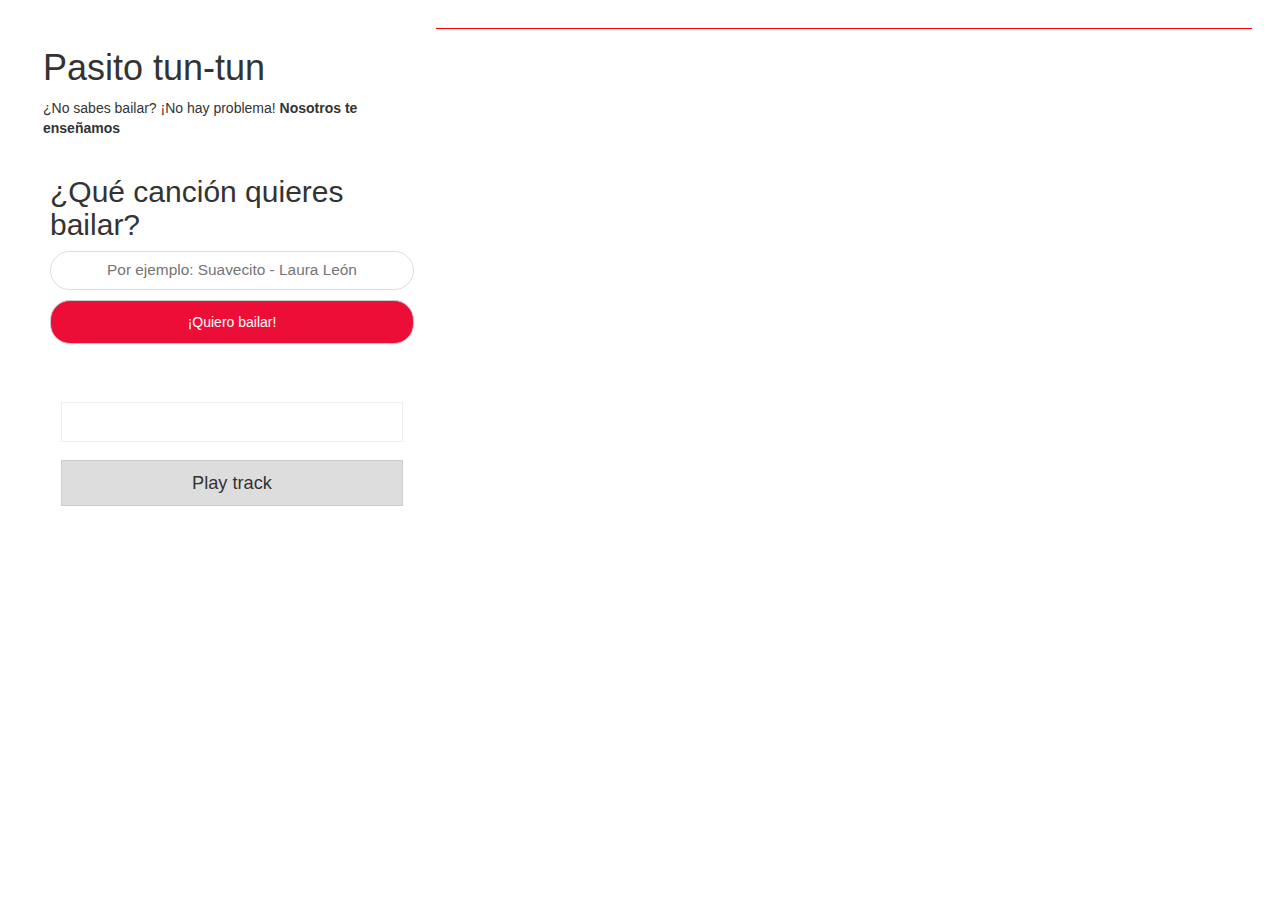
==== index.html @ f8502860 "Bootstrap" ====
<html>
	<head>
		<meta http-equiv="Content-Type" content="text/html; charset=utf-8">
		<title>Pasito tun-tun</title>
	    	<meta name="viewport" content="width=device-width, initial-scale=1">
		<link rel="stylesheet" type="text/css" href="style.css">
	    	<meta name="description" content="¿No sabes bailar? ¡no hay problema! nosotros te enseñamos.">
	    	<meta name="twitter:card" content="summary">
	    	<meta name="twitter:site" content="@jmperezperez">
	    	<meta name="twitter:title" content="Finding out the BPM of a song on a browser">
	    	<meta name="twitter:description" content="Demo of an algorithm to calculate tempo of a track using the Audio API, using the Spotify Web API to search for songs.">
	    	<link rel="author" href="https://plus.google.com/107456024651797783420" />
	    	<link rel="canonical" href="https://jmperezperez.com/beats-audio-api/" />
	    	<!-- Bootstrap -->
		    <link href="css/bootstrap.min.css" rel="stylesheet">

		    <!-- HTML5 shim and Respond.js for IE8 support of HTML5 elements and media queries -->
		    <!-- WARNING: Respond.js doesn't work if you view the page via file:// -->
		    <!--[if lt IE 9]>
		      <script src="https://oss.maxcdn.com/html5shiv/3.7.2/html5shiv.min.js"></script>
		      <script src="https://oss.maxcdn.com/respond/1.4.2/respond.min.js"></script>
		    <![endif]-->
	</head>
	<body>
		<script type="text/javascript">
    	var _gaq=_gaq||[];_gaq.push(["_setAccount","UA-39254352-1"]);_gaq.push(["_trackPageview"]);(function(){var a=document.createElement("script");a.type="text/javascript";a.async=!0;a.src="https://www.google-analytics.com/ga.js";var b=document.getElementsByTagName("script")[0];b.parentNode.insertBefore(a,b)})()
    	</script>
    	<section class="song col-md-4">
			<h1>Pasito tun-tun</h1>
			<p>¿No sabes bailar? ¡No hay problema! <strong>Nosotros te enseñamos</strong></p>

			<form>
				<h2>¿Qué canción quieres bailar?</h2>
				<input type="text" id="query" placeholder="Por ejemplo: Suavecito - Laura León">
				<input type="submit" value="¡Quiero bailar!">
			</form>

			<div id="result">
				<div id="text"></div>
				<div>
					<svg width="100%" height="40" id="svg"></svg>
					<button id="play">Play track</button>
				</div>

				<audio id="audio"></audio>
			</div>
    	</section>

    	<section class="paso col-md-8">
    		<div></div>
    	</section>


    <!-- jQuery (necessary for Bootstrap's JavaScript plugins) -->
    <script src="https://ajax.googleapis.com/ajax/libs/jquery/1.11.3/jquery.min.js"></script>
    <!-- Include all compiled plugins (below), or include individual files as needed -->
    <script src="js/bootstrap.min.js"></script>

		<script src="spotify-web-api.js"></script>
		<script src="echonest-api.js"></script>
		<script src="script.js"></script>
	</body>
</html>
---- style.css ----
* {
	padding: 0;
	margin: 0;
	box-sizing: border-box;
	font-family: Helvetica, Arial;
}

body {
	font-size: 14px;
	line-height: 1.4em;
	padding: 2em;
	margin-left: 40px;
	margin-right: 40px;
	margin: 0 auto;
}


.paso{
	background-color: red;

}

@media (min-width: 600px) {
	body {
		font-size: 16px;
	}
}

a {
	color: #2b7bb9;
	text-decoration: none;
}
h1 {
	line-height: 1.2em;
}

h1, h2, p, form, ul, ol, svg {
	margin-bottom: 1em;
}

ul, ol {
	margin-left: 2em;
}

input[type=text] {
	padding: 0.5em;
	width: 100%;
	border: 1px solid #ddd;
	font-size:1.1em;
	display:block;
	text-align: center;
	border-radius:20px;

}
input[type=submit] {
	margin-top: 10px;
	padding: 0.8em;
	border: 1px solid #ccc;
	color: white;
	background-color: #ED0E38;
	cursor: pointer;
	font-size:1em;
	display:block;
	width: 100%;
	border-radius:20px;
}

#guess, #text {
	margin-bottom: 1em;
}

#play {
	padding: 0.5em;
	border: 1px solid #ccc;
	background-color: #ddd;
	cursor: pointer;
	font-size:1em;
	display:block;
	width: 100%
}

#result {
	padding: 1em;
	font-size: 1.3em;
	margin-bottom: 1em;
}

svg {
	border: 1px solid #eee;
}

svg #progress {
	fill: red;
}

.small {
	font-size: 0.8em;
}

form {
	padding: 0.5em;
}

/* FOOTER BOXES */
footer {
	border-top: 1px solid rgba(0,0,0,0.15);
	padding: 1em;
}

footer h3 {
	color: rgba(0,0,0,0.3);
	text-transform: uppercase;
	font-size: 80%;
	margin-bottom: 0.5em;
}

/* MEDIA OBJECT */
.media, .bd {overflow:hidden; _overflow:visible; zoom:1;}
.media .img {float:left;}

/* ABOUT BOX */
.about .avatar-image {
	border-radius: 100%;
	height: 80px;
	width: 80px;
	margin-right: 10px;
}

.about .name {
	font-weight: bold;
	font-size: 110%;
	margin-top: 5px;
	margin-bottom: 2px;
}

.about > .media {
	margin-top: 10px;
}

.twitter {
	margin-bottom: 3px;
}
.twitter-logo {
	margin-top: 2px;
}
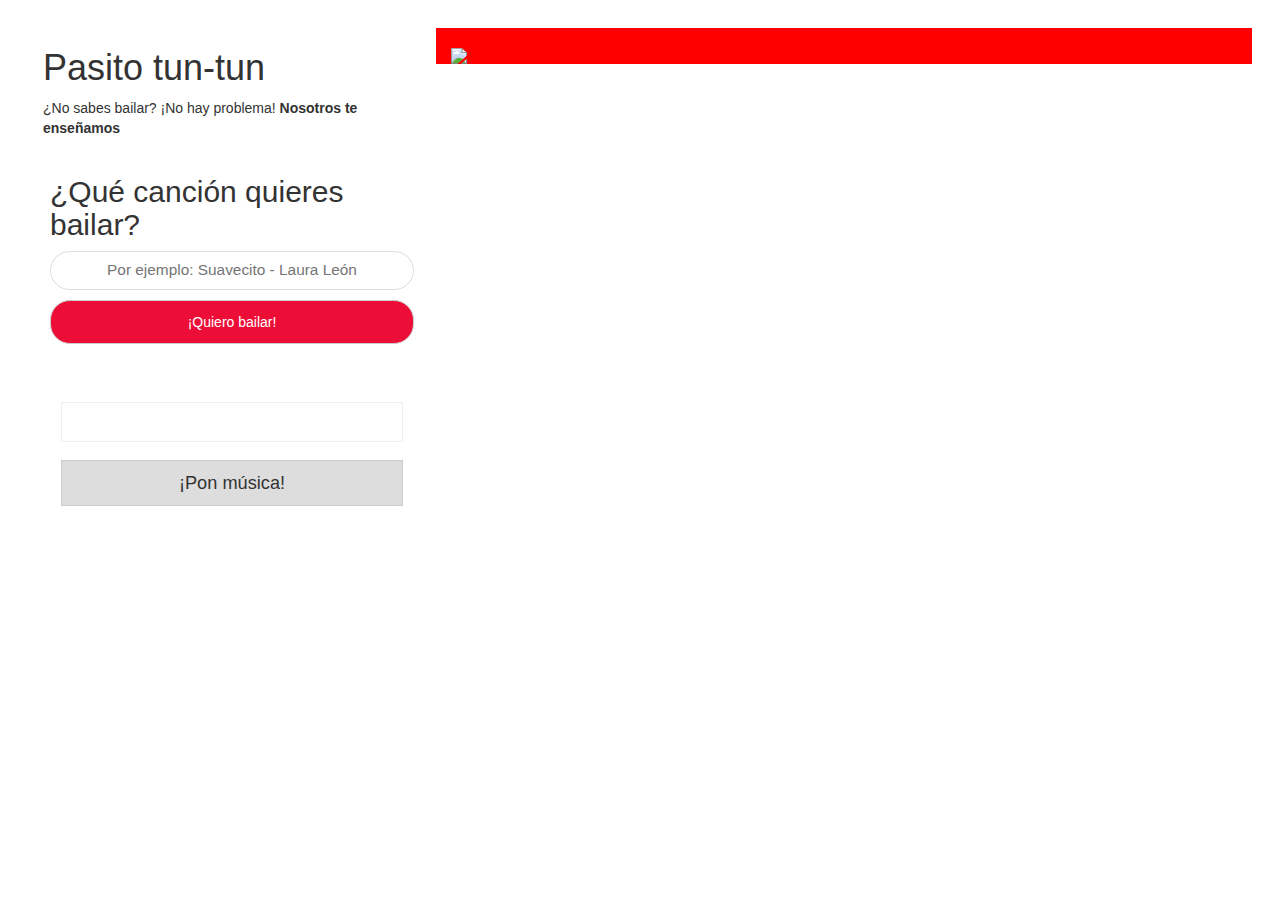
==== commit 3c6d40d1: "Put gif and play" ====
--- a/index.html
+++ b/index.html
@@ -39,7 +39,7 @@
 				<div id="text"></div>
 				<div>
 					<svg width="100%" height="40" id="svg"></svg>
-					<button id="play">Play track</button>
+					<button id="play">¡Pon música!</button>
 				</div>
 
 				<audio id="audio"></audio>
@@ -47,7 +47,11 @@
     	</section>
 
     	<section class="paso col-md-8">
-    		<div></div>
+    		<div id="image_container">
+                <h3 id="image_title"></h3>
+                <h3 id="beat"></h3>
+    			<img id="image_step" src="https://s-media-cache-ak0.pinimg.com/originals/fd/1b/8b/fd1b8bf85a5d1fbc9835af5cb5d8103a.gif">
+    		</div>
     	</section>
 
 
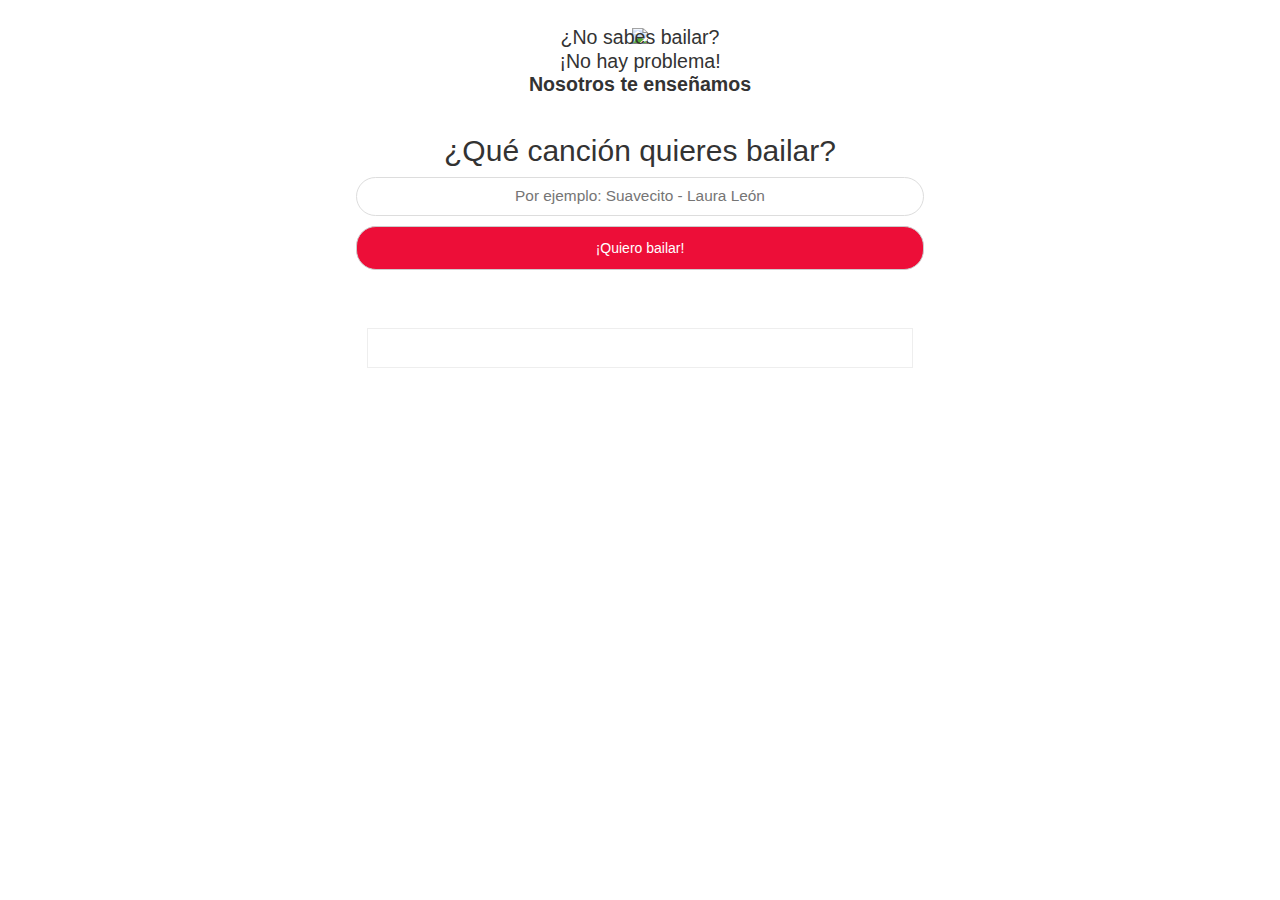
==== commit 682a8a74: "estilos" ====
--- a/index.html
+++ b/index.html
@@ -25,9 +25,11 @@
 		<script type="text/javascript">
     	var _gaq=_gaq||[];_gaq.push(["_setAccount","UA-39254352-1"]);_gaq.push(["_trackPageview"]);(function(){var a=document.createElement("script");a.type="text/javascript";a.async=!0;a.src="https://www.google-analytics.com/ga.js";var b=document.getElementsByTagName("script")[0];b.parentNode.insertBefore(a,b)})()
     	</script>
-    	<section class="song col-md-4">
-			<h1>Pasito tun-tun</h1>
-			<p>¿No sabes bailar? ¡No hay problema! <strong>Nosotros te enseñamos</strong></p>
+    	<section class="song col-sm-6 col-sm-offset-3">
+    	<img src="img/logo.jpg">
+			<!-- <h1>Pasito tun-tun</h1> -->
+			<h3>¿No sabes bailar? <br> ¡No hay problema!<br> <strong>Nosotros te enseñamos</strong></h3>
+
 
 			<form>
 				<h2>¿Qué canción quieres bailar?</h2>
@@ -39,20 +41,22 @@
 				<div id="text"></div>
 				<div>
 					<svg width="100%" height="40" id="svg"></svg>
-					<button id="play">¡Pon música!</button>
+					<button style="display:none" id="play">¡Pon música!</button>
 				</div>
 
 				<audio id="audio"></audio>
 			</div>
     	</section>
 
-    	<section class="paso col-md-8">
+    	<section  class="paso col-sm-8 col-sm-offset-2">
     		<div id="image_container">
                 <h3 id="image_title"></h3>
-                <h3 id="beat"></h3>
-    			<img id="image_step" src="https://s-media-cache-ak0.pinimg.com/originals/fd/1b/8b/fd1b8bf85a5d1fbc9835af5cb5d8103a.gif">
+    			<img id="image_step" src="">
+                <br>
     		</div>
     	</section>
+    	<div id="bottom"></div>
+
 
 
     <!-- jQuery (necessary for Bootstrap's JavaScript plugins) -->
--- a/style.css
+++ b/style.css
@@ -12,13 +12,23 @@
 	margin-left: 40px;
 	margin-right: 40px;
 	margin: 0 auto;
+	text-align: center;
 }
 
 
-.paso{
-	background-color: red;
+#more_button{
+	margin-top: 10px;
+	padding: 0.8em;
+	border: 1px solid #ccc;
+	color: white;
+	background-color: #ED0E38;
+	cursor: pointer;
+	font-size:1em;
+	display:block;
+	width: 100%;
+	border-radius:20px;
+}
 
-}
 
 @media (min-width: 600px) {
 	body {
@@ -32,6 +42,13 @@
 }
 h1 {
 	line-height: 1.2em;
+}
+h3{
+	font-size: 1.4em !important;
+    line-height: 1.2em !important;
+    margin-top: -18px !important;
+    left: 0;
+    right: 0;
 }
 
 h1, h2, p, form, ul, ol, svg {
